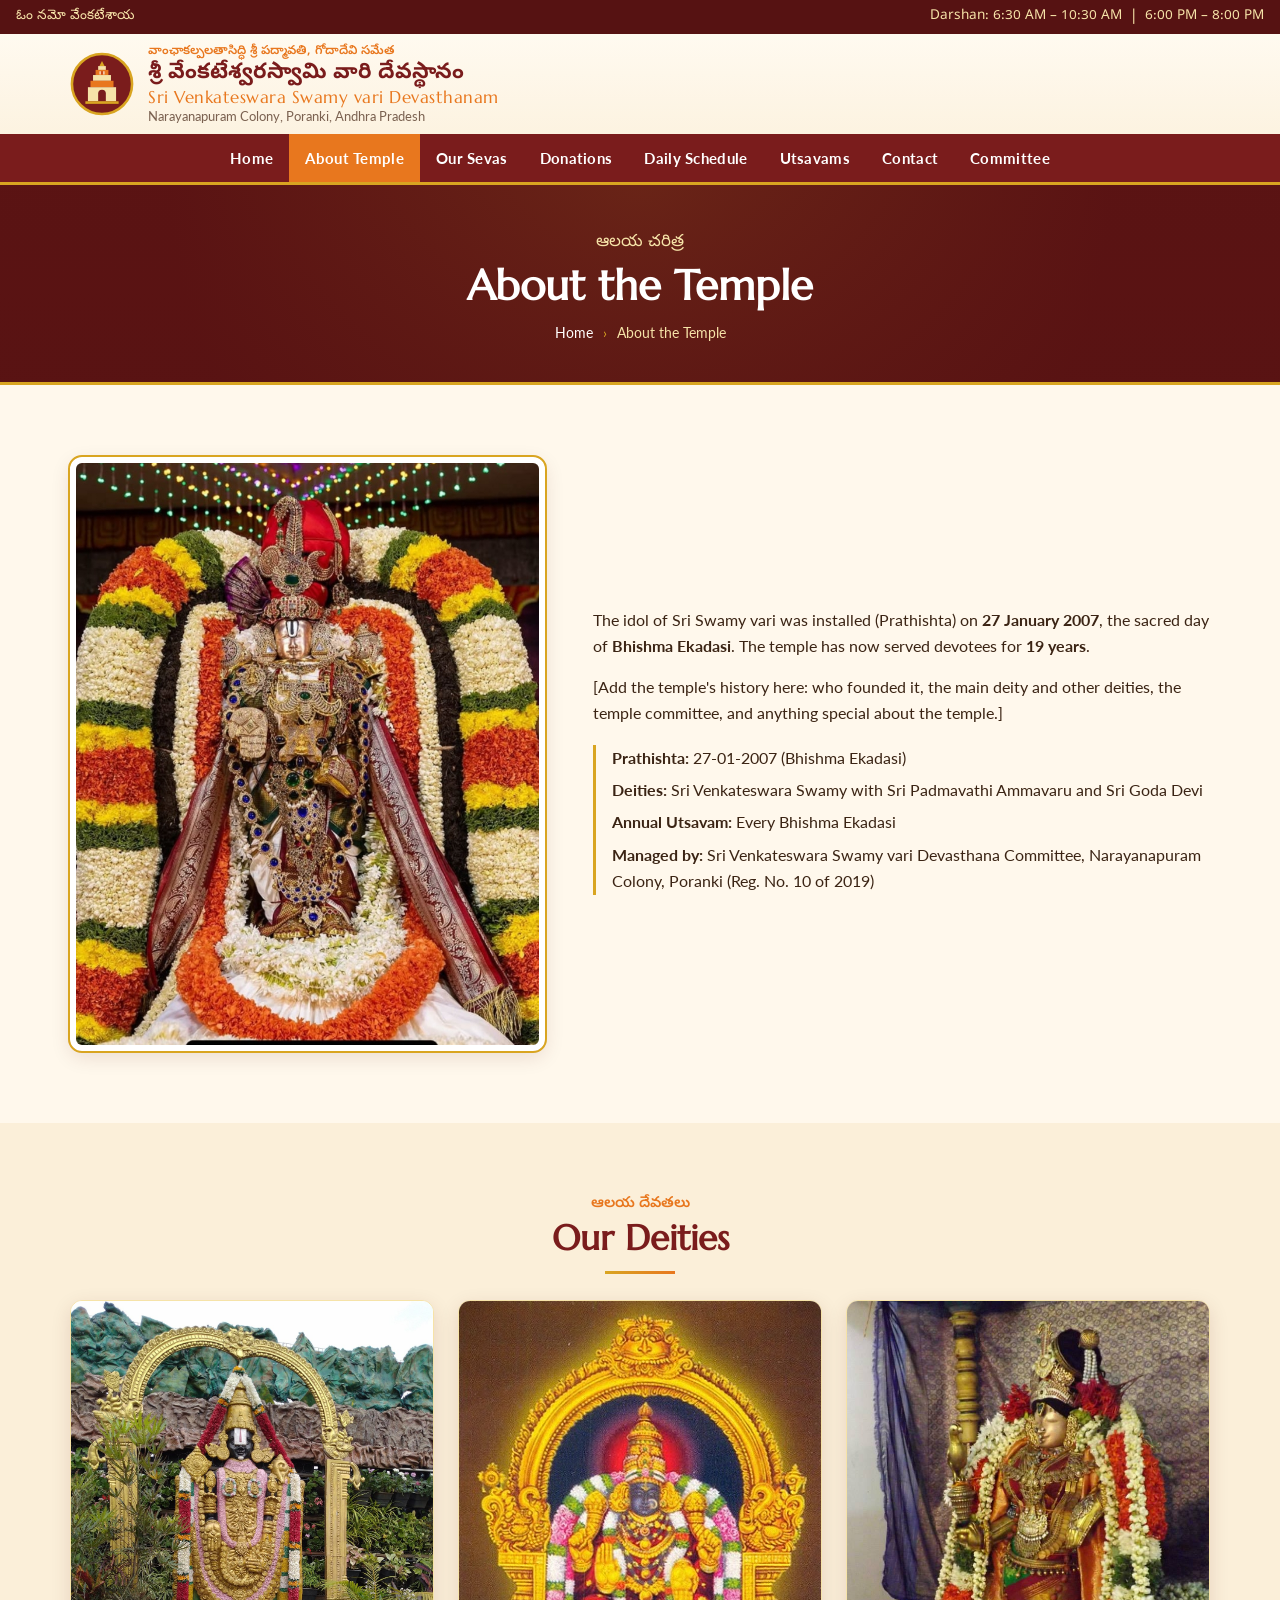
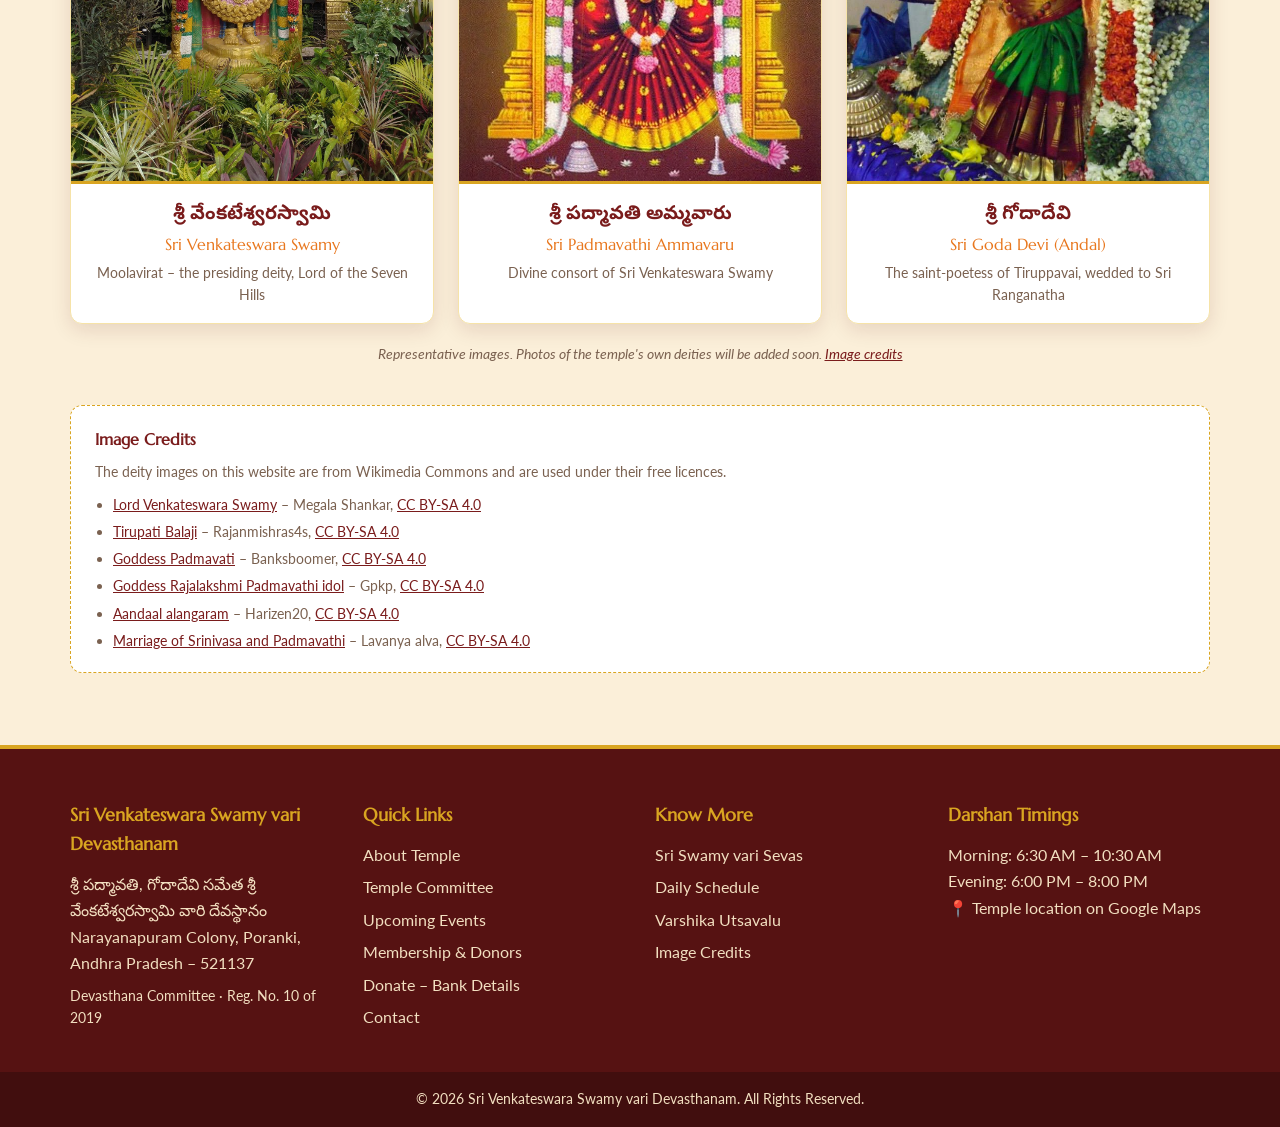
==== about.html @ eacb73ff "Temple website: initial version Static information website (HTML, CSS, JavaScript) for Sri Venkatesw" ====
<!DOCTYPE html>
<html lang="te">
<head>
  <meta charset="UTF-8" />
  <meta name="viewport" content="width=device-width, initial-scale=1.0" />
  <title>About the Temple | Sri Venkateswara Swamy vari Devasthanam, Poranki</title>
  <meta name="description" content="Sri Padmavathi, Goda Devi sameta Sri Venkateswara Swamy vari Devasthanam – darshan timings, sevas and fees, Friday Abhishekam, monthly Kalyanam and annual Utsavams." />
  <link rel="preconnect" href="https://fonts.googleapis.com" />
  <link rel="preconnect" href="https://fonts.gstatic.com" crossorigin />
  <link href="https://fonts.googleapis.com/css2?family=Marcellus&family=Noto+Sans+Telugu:wght@400;600;700&family=Lato:wght@400;700&display=swap" rel="stylesheet" />
  <link rel="stylesheet" href="css/styles.css" />
  <link rel="icon" href="images/favicon.svg" type="image/svg+xml" />
</head>
<body>

  <!-- ===== TOP STRIP ===== -->
  <div class="top-strip">
    <span>ఓం నమో వేంకటేశాయ</span>
    <span class="top-strip__right">Darshan: 6:30 AM – 10:30 AM &nbsp;|&nbsp; 6:00 PM – 8:00 PM</span>
  </div>

  <!-- ===== HEADER ===== -->
  <header class="site-header">
    <div class="container header-inner">
      <a href="index.html" class="brand">
        <img src="images/logo.svg" alt="Temple logo" class="brand__logo" />
        <div class="brand__text">
          <span class="brand__pre">వాంఛాకల్పలతాసిద్ధి శ్రీ పద్మావతి, గోదాదేవి సమేత</span>
          <span class="brand__te">శ్రీ వేంకటేశ్వరస్వామి వారి దేవస్థానం</span>
          <span class="brand__en">Sri Venkateswara Swamy vari Devasthanam</span>
          <!-- EDIT: Location -->
          <span class="brand__loc">Narayanapuram Colony, Poranki, Andhra Pradesh</span>
        </div>
      </a>
      <button class="nav-toggle" aria-label="Open menu" aria-expanded="false">
        <span></span><span></span><span></span>
      </button>
    </div>
    <nav class="main-nav" aria-label="Main">
      <ul class="container">
        <li><a href="index.html">Home</a></li>
        <li><a href="about.html" class="active" aria-current="page">About Temple</a></li>
        <li><a href="sevas.html">Our Sevas</a></li>
        <li><a href="membership.html">Donations</a></li>
        <li><a href="schedule.html">Daily Schedule</a></li>
        <li><a href="utsavams.html">Utsavams</a></li>
        <li><a href="contact.html">Contact</a></li>
        <li><a href="committee.html">Committee</a></li>
      </ul>
    </nav>
  </header>

  <main>
    <!-- ===== PAGE BANNER ===== -->
    <section class="page-banner">
      <div class="container">
        <p class="page-banner__te">ఆలయ చరిత్ర</p>
        <h1>About the Temple</h1>
        <p class="crumbs"><a href="index.html">Home</a> <span>›</span> About the Temple</p>
      </div>
    </section>

    <!-- ===== ABOUT ===== -->
    <section id="about" class="section">
      <div class="container about">
        <div class="about__img">
          <img src="images/venkateswara-1.jpg" alt="Sri Venkateswara Swamy" onerror="this.parentElement.classList.add('placeholder')" />
        </div>
        <div class="about__text">
          <!-- EDIT: Replace with the temple's history -->
          <p>
            The idol of Sri Swamy vari was installed (Prathishta) on <strong>27 January 2007</strong>, the
            sacred day of <strong>Bhishma Ekadasi</strong>. The temple has now served devotees for
            <strong><span id="yearsCount">19</span> years</strong>.
          </p>
          <p>
            [Add the temple's history here: who founded it, the main deity and other deities, the temple
            committee, and anything special about the temple.]
          </p>
          <ul class="facts">
            <li><strong>Prathishta:</strong> 27-01-2007 (Bhishma Ekadasi)</li>
            <li><strong>Deities:</strong> Sri Venkateswara Swamy with Sri Padmavathi Ammavaru and Sri Goda Devi</li>
            <li><strong>Annual Utsavam:</strong> Every Bhishma Ekadasi</li>
            <li><strong>Managed by:</strong> Sri Venkateswara Swamy vari Devasthana Committee, Narayanapuram Colony, Poranki (Reg. No. 10 of 2019)</li>
          </ul>
        </div>
      </div>
    </section>

    <!-- ===== DEITIES ===== -->
    <section class="section section--alt">
      <div class="container">
        <h2 class="section-title center"><span>ఆలయ దేవతలు</span>Our Deities</h2>
        <div class="deity-grid">
          <figure class="deity">
            <div class="deity__img"><img src="images/venkateswara-2.jpg" alt="Sri Venkateswara Swamy" loading="lazy" /></div>
            <figcaption>
              <h3>శ్రీ వేంకటేశ్వరస్వామి</h3>
              <p>Sri Venkateswara Swamy</p>
              <small>Moolavirat – the presiding deity, Lord of the Seven Hills</small>
            </figcaption>
          </figure>
          <figure class="deity">
            <div class="deity__img"><img src="images/padmavathi.jpg" alt="Sri Padmavathi Ammavaru" loading="lazy" /></div>
            <figcaption>
              <h3>శ్రీ పద్మావతి అమ్మవారు</h3>
              <p>Sri Padmavathi Ammavaru</p>
              <small>Divine consort of Sri Venkateswara Swamy</small>
            </figcaption>
          </figure>
          <figure class="deity">
            <div class="deity__img"><img src="images/goda-devi-1.jpg" alt="Sri Goda Devi (Andal)" loading="lazy" /></div>
            <figcaption>
              <h3>శ్రీ గోదాదేవి</h3>
              <p>Sri Goda Devi (Andal)</p>
              <small>The saint-poetess of Tiruppavai, wedded to Sri Ranganatha</small>
            </figcaption>
          </figure>
        </div>
        <p class="note center">Representative images. Photos of the temple's own deities will be added soon. <a href="#credits">Image credits</a></p>

        <div class="credits" id="credits">
          <h3>Image Credits</h3>
          <p>The deity images on this website are from Wikimedia Commons and are used under their free licences.</p>
          <ul>
            <li><a href="https://commons.wikimedia.org/wiki/File:Lord_Venkateswara_Swamy.jpg" target="_blank" rel="noopener">Lord Venkateswara Swamy</a> – Megala Shankar, <a href="https://creativecommons.org/licenses/by-sa/4.0/" target="_blank" rel="noopener">CC BY-SA 4.0</a></li>
            <li><a href="https://commons.wikimedia.org/wiki/File:TirupatiBalaji.jpg" target="_blank" rel="noopener">Tirupati Balaji</a> – Rajanmishras4s, <a href="https://creativecommons.org/licenses/by-sa/4.0/" target="_blank" rel="noopener">CC BY-SA 4.0</a></li>
            <li><a href="https://commons.wikimedia.org/wiki/File:Goddess_Padmavati.jpg" target="_blank" rel="noopener">Goddess Padmavati</a> – Banksboomer, <a href="https://creativecommons.org/licenses/by-sa/4.0/" target="_blank" rel="noopener">CC BY-SA 4.0</a></li>
            <li><a href="https://commons.wikimedia.org/wiki/File:Goddess_Rajalakshmi_Padmavathi_idol_(Decorated_on_the_eve_of_Varamahalakshmi_festival).jpg" target="_blank" rel="noopener">Goddess Rajalakshmi Padmavathi idol</a> – Gpkp, <a href="https://creativecommons.org/licenses/by-sa/4.0/" target="_blank" rel="noopener">CC BY-SA 4.0</a></li>
            <li><a href="https://commons.wikimedia.org/wiki/File:Aandaal_alangaram.jpg" target="_blank" rel="noopener">Aandaal alangaram</a> – Harizen20, <a href="https://creativecommons.org/licenses/by-sa/4.0/" target="_blank" rel="noopener">CC BY-SA 4.0</a></li>
            <li><a href="https://commons.wikimedia.org/wiki/File:Marriage_of_God_Srinivasa_and_Goddess_Padmavathi.jpg" target="_blank" rel="noopener">Marriage of Srinivasa and Padmavathi</a> – Lavanya alva, <a href="https://creativecommons.org/licenses/by-sa/4.0/" target="_blank" rel="noopener">CC BY-SA 4.0</a></li>
          </ul>
        </div>
      </div>
    </section>

  </main>

  <!-- ===== FOOTER ===== -->
  <footer class="site-footer">
    <div class="container footer-grid">
      <div>
        <h4>Sri Venkateswara Swamy vari Devasthanam</h4>
        <p>శ్రీ పద్మావతి, గోదాదేవి సమేత శ్రీ వేంకటేశ్వరస్వామి వారి దేవస్థానం</p>
        <p>Narayanapuram Colony, Poranki,<br />Andhra Pradesh – 521137</p>
        <p class="footer-reg"><a href="committee.html#registration">Devasthana Committee · Reg. No. 10 of 2019</a></p>
      </div>
      <div>
        <h4>Quick Links</h4>
        <ul>
          <li><a href="about.html">About Temple</a></li>
          <li><a href="committee.html">Temple Committee</a></li>
          <li><a href="utsavams.html">Upcoming Events</a></li>
          <li><a href="membership.html">Membership &amp; Donors</a></li>
          <li><a href="membership.html#donate">Donate – Bank Details</a></li>
          <li><a href="contact.html">Contact</a></li>
        </ul>
      </div>
      <div>
        <h4>Know More</h4>
        <ul>
          <li><a href="sevas.html">Sri Swamy vari Sevas</a></li>
          <li><a href="schedule.html">Daily Schedule</a></li>
          <li><a href="utsavams.html">Varshika Utsavalu</a></li>
          <li><a href="about.html#credits">Image Credits</a></li>
        </ul>
      </div>
      <div>
        <h4>Darshan Timings</h4>
        <p>Morning: 6:30 AM – 10:30 AM</p>
        <p>Evening: 6:00 PM – 8:00 PM</p>
        <p><a href="https://maps.app.goo.gl/JUTuwzBSx3iXRFwi8" target="_blank" rel="noopener">📍 Temple location on Google Maps</a></p>
      </div>
    </div>
    <div class="footer-bottom">
      © <span id="year">2026</span> Sri Venkateswara Swamy vari Devasthanam. All Rights Reserved.
    </div>
  </footer>

  <script src="js/data.js"></script>
  <script src="js/main.js"></script>
</body>
</html>
---- css/styles.css ----
:root {
  --maroon: #7a1c1c;
  --maroon-dark: #561212;
  --saffron: #e8771e;
  --gold: #d9a521;
  --gold-light: #f6e3a8;
  --cream: #fff8ec;
  --cream-alt: #fbefd9;
  --text: #3b2414;
  --muted: #7a6150;
  --radius: 12px;
  --shadow: 0 6px 20px rgba(86, 18, 18, 0.12);
}

* { box-sizing: border-box; margin: 0; padding: 0; }
html { scroll-behavior: smooth; scroll-padding-top: 70px; }
body {
  font-family: "Lato", "Noto Sans Telugu", sans-serif;
  color: var(--text);
  background: var(--cream);
  line-height: 1.65;
}
img { max-width: 100%; display: block; }
a { color: var(--maroon); }
.container { width: min(1140px, 100% - 32px); margin-inline: auto; }

/* ---------- Top strip ---------- */
.top-strip {
  background: var(--maroon-dark);
  color: var(--gold-light);
  font-size: 0.85rem;
  padding: 6px 16px;
  display: flex;
  justify-content: space-between;
  gap: 12px;
  flex-wrap: wrap;
  font-family: "Noto Sans Telugu", sans-serif;
}

/* ---------- Header ---------- */
.site-header {
  background: linear-gradient(180deg, #fffaf0, var(--cream-alt));
  border-bottom: 3px solid var(--gold);
  position: sticky;
  top: 0;
  z-index: 50;
}
.header-inner { display: flex; align-items: center; justify-content: space-between; padding: 10px 0; }
.brand { display: flex; align-items: center; gap: 14px; text-decoration: none; }
.brand__logo { width: 64px; height: 64px; }
.brand__text { display: flex; flex-direction: column; line-height: 1.25; }
.brand__te { font-family: "Noto Sans Telugu", sans-serif; font-weight: 700; font-size: 1.35rem; color: var(--maroon); }
.brand__en { font-family: "Marcellus", serif; font-size: 1.05rem; color: var(--saffron); letter-spacing: 0.5px; }
.brand__loc { font-size: 0.8rem; color: var(--muted); }

.nav-toggle { display: none; background: none; border: 0; cursor: pointer; padding: 8px; }
.nav-toggle span { display: block; width: 26px; height: 3px; background: var(--maroon); margin: 5px 0; border-radius: 2px; }

.main-nav { background: var(--maroon); }
.main-nav ul { list-style: none; display: flex; flex-wrap: wrap; justify-content: center; }
.main-nav a {
  display: block;
  padding: 12px 16px;
  color: #fff;
  text-decoration: none;
  font-weight: 700;
  font-size: 0.92rem;
  letter-spacing: 0.3px;
  transition: background 0.2s;
}
.main-nav a:hover { background: var(--saffron); }

/* ---------- Hero slider ---------- */
.hero { position: relative; height: clamp(360px, 62vh, 560px); overflow: hidden; }
.slide {
  position: absolute;
  inset: 0;
  opacity: 0;
  transition: opacity 1s ease;
  display: grid;
  place-items: center;
  text-align: center;
  color: #fff;
  background:
    linear-gradient(90deg, rgba(60, 10, 10, 0.25), rgba(60, 10, 10, 0.7) 30%, rgba(60, 10, 10, 0.7) 70%, rgba(60, 10, 10, 0.25)),
    var(--bg),
    radial-gradient(circle at 50% 35%, #f3a43b 0%, #c4501b 45%, #5b1010 100%);
  background-size: cover;
  background-position: center;
}
.slide.active { opacity: 1; z-index: 1; }
.slide__content { padding: 0 24px; max-width: 760px; }
.slide__kicker { font-family: "Noto Sans Telugu", sans-serif; color: var(--gold-light); letter-spacing: 1px; margin-bottom: 8px; }
.slide h1, .slide h2 {
  font-family: "Noto Sans Telugu", serif;
  font-size: clamp(1.8rem, 5vw, 3.2rem);
  line-height: 1.3;
  text-shadow: 0 3px 12px rgba(0, 0, 0, 0.4);
}
.slide p { font-size: 1.15rem; margin: 8px 0 22px; }
.btn {
  display: inline-block;
  background: var(--gold);
  color: var(--maroon-dark);
  padding: 11px 26px;
  border-radius: 30px;
  font-weight: 700;
  text-decoration: none;
  transition: transform 0.2s, background 0.2s;
}
.btn:hover { background: #f0c040; transform: translateY(-2px); }
.slider-btn {
  position: absolute;
  top: 50%;
  transform: translateY(-50%);
  z-index: 2;
  background: rgba(255, 255, 255, 0.18);
  color: #fff;
  border: 0;
  width: 44px;
  height: 44px;
  border-radius: 50%;
  font-size: 1.2rem;
  cursor: pointer;
}
.slider-btn:hover { background: rgba(255, 255, 255, 0.35); }
.slider-btn.prev { left: 16px; }
.slider-btn.next { right: 16px; }
.dots { position: absolute; bottom: 18px; width: 100%; display: flex; justify-content: center; gap: 8px; z-index: 2; }
.dots button { width: 11px; height: 11px; border-radius: 50%; border: 2px solid #fff; background: transparent; cursor: pointer; }
.dots button.active { background: var(--gold); border-color: var(--gold); }

/* ---------- Quick cards ---------- */
.quick {
  display: grid;
  grid-template-columns: repeat(auto-fit, minmax(220px, 1fr));
  gap: 18px;
  margin-top: -50px;
  position: relative;
  z-index: 5;
}
.quick-card {
  background: #fff;
  border-radius: var(--radius);
  box-shadow: var(--shadow);
  padding: 22px 18px;
  text-align: center;
  border-top: 4px solid var(--saffron);
}
.quick-card__icon { font-size: 2rem; }
.quick-card h3 { font-family: "Marcellus", serif; color: var(--maroon); margin: 6px 0; }
.quick-card p { color: var(--muted); font-size: 0.95rem; }
.status { display: inline-block; margin-top: 8px; font-size: 0.82rem; font-weight: 700; }
.status.open { color: #1f8a3b; }
.status.closed { color: #b3261e; }

/* ---------- Sections ---------- */
.section { padding: 72px 0; }
.section--alt { background: var(--cream-alt); }
.section-title {
  font-family: "Marcellus", serif;
  color: var(--maroon);
  font-size: clamp(1.6rem, 3.5vw, 2.2rem);
  margin-bottom: 26px;
  line-height: 1.2;
}
.section-title span {
  display: block;
  font-family: "Noto Sans Telugu", sans-serif;
  font-size: 0.95rem;
  color: var(--saffron);
  font-weight: 600;
  margin-bottom: 4px;
}
.section-title::after {
  content: "";
  display: block;
  width: 70px;
  height: 3px;
  margin-top: 12px;
  background: linear-gradient(90deg, var(--gold), var(--saffron));
}
.section-title.center { text-align: center; }
.section-title.center::after { margin-inline: auto; }
.note { color: var(--muted); font-size: 0.9rem; margin-top: 18px; font-style: italic; }
.section-title.center + * + .note, #sevas .note { text-align: center; }

/* ---------- About ---------- */
.about { display: grid; grid-template-columns: 1fr 1.3fr; gap: 48px; align-items: center; }
.about__img { border-radius: var(--radius); overflow: hidden; box-shadow: var(--shadow); aspect-ratio: 4 / 5; border: 6px solid #fff; outline: 2px solid var(--gold); }
.about__img img { width: 100%; height: 100%; object-fit: cover; }
.about__text p { margin-bottom: 14px; }
.facts { list-style: none; margin-top: 18px; border-left: 3px solid var(--gold); padding-left: 16px; }
.facts li { margin: 6px 0; }

/* placeholder when an image is not yet added */
.placeholder {
  background: radial-gradient(circle at 50% 40%, #f6c66b, #d8692a 60%, #7a1c1c) !important;
  display: grid;
  place-items: center;
  position: relative;
  min-height: 160px;
}
.placeholder img { display: none; }
.placeholder::before { content: "🕉️"; font-size: 3rem; opacity: 0.85; }

/* ---------- Sevas ---------- */
.seva-grid { display: grid; grid-template-columns: repeat(auto-fit, minmax(240px, 1fr)); gap: 22px; }
.seva-card {
  background: #fff;
  border-radius: var(--radius);
  padding: 28px 22px 24px;
  box-shadow: var(--shadow);
  position: relative;
  border: 1px solid var(--gold-light);
  transition: transform 0.25s;
}
.seva-card:hover { transform: translateY(-4px); }
.seva-card__tag {
  position: absolute;
  top: -12px;
  left: 22px;
  background: var(--saffron);
  color: #fff;
  font-size: 0.75rem;
  font-weight: 700;
  padding: 3px 12px;
  border-radius: 20px;
  text-transform: uppercase;
  letter-spacing: 0.5px;
}
.seva-card h3 { font-family: "Noto Sans Telugu", sans-serif; color: var(--maroon); font-size: 1.25rem; }
.seva-card__en { color: var(--saffron); font-family: "Marcellus", serif; }
.seva-card__time { margin-top: 12px; padding-top: 12px; border-top: 1px dashed var(--gold); font-weight: 700; font-size: 0.95rem; }

/* ---------- Schedule ---------- */
.schedule { display: grid; grid-template-columns: repeat(auto-fit, minmax(300px, 1fr)); gap: 26px; }
.schedule__col { background: #fff; border-radius: var(--radius); box-shadow: var(--shadow); overflow: hidden; }
.schedule__col h3 { background: var(--maroon); color: #fff; padding: 14px 20px; font-family: "Noto Sans Telugu", sans-serif; font-size: 1.1rem; }
.schedule table { width: 100%; border-collapse: collapse; }
.schedule td { padding: 13px 20px; border-bottom: 1px solid #f1e3c9; }
.schedule td:last-child { text-align: right; font-weight: 700; color: var(--maroon); white-space: nowrap; }
.schedule tr.highlight { background: #fff3dd; }

/* ---------- Utsavams ---------- */
.utsavams { display: grid; grid-template-columns: 1.3fr 1fr; gap: 40px; align-items: start; }
.event-list { list-style: none; display: grid; gap: 12px; }
.event-list li { display: flex; gap: 16px; align-items: center; background: #fff; padding: 12px; border-radius: var(--radius); box-shadow: var(--shadow); }
.event-list li.event-empty { display: block; color: var(--muted); }
.event-date { min-width: 74px; text-align: center; background: var(--saffron); color: #fff; border-radius: 8px; padding: 6px; line-height: 1.2; }
.event-date strong { display: block; font-size: 1.5rem; }
.event-date span { font-size: 0.75rem; }
.event-list h4 { font-family: "Noto Sans Telugu", sans-serif; color: var(--maroon); }
.event-list p { font-size: 0.9rem; color: var(--muted); }
.utsavam-box {
  background: linear-gradient(160deg, var(--maroon), var(--maroon-dark));
  color: #fdf1d8;
  padding: 32px 28px;
  border-radius: var(--radius);
  box-shadow: var(--shadow);
  border: 2px solid var(--gold);
}
.utsavam-box h3 { font-family: "Noto Sans Telugu", sans-serif; font-size: 1.6rem; color: var(--gold-light); }
.utsavam-box__en { font-family: "Marcellus", serif; color: var(--gold); margin-bottom: 14px; }
.utsavam-box__count { margin-top: 18px; padding-top: 14px; border-top: 1px solid rgba(217, 165, 33, 0.5); font-size: 1.1rem; }
.utsavam-box__count strong { color: var(--gold); font-size: 1.4rem; }

/* ---------- Updates ---------- */
.updates-grid { display: grid; grid-template-columns: repeat(auto-fit, minmax(260px, 1fr)); gap: 24px; }
.update-card { background: #fff; border-radius: var(--radius); overflow: hidden; box-shadow: var(--shadow); }
.update-card__img { aspect-ratio: 16 / 10; }
.update-card__img img { width: 100%; height: 100%; object-fit: cover; }
.update-card__body { padding: 18px 20px 22px; }
.update-card__date { font-size: 0.8rem; font-weight: 700; color: var(--saffron); text-transform: uppercase; }
.update-card h3 { font-family: "Noto Sans Telugu", sans-serif; color: var(--maroon); margin: 4px 0 6px; }
.update-card p { color: var(--muted); font-size: 0.95rem; }

/* ---------- Gallery ---------- */
.gallery { display: grid; grid-template-columns: repeat(auto-fill, minmax(220px, 1fr)); gap: 14px; }
.gallery figure { position: relative; border-radius: 10px; overflow: hidden; aspect-ratio: 1; cursor: pointer; box-shadow: var(--shadow); }
.gallery img { width: 100%; height: 100%; object-fit: cover; transition: transform 0.4s; }
.gallery figure:hover img { transform: scale(1.07); }
.gallery figcaption {
  position: absolute;
  bottom: 0;
  inset-inline: 0;
  padding: 8px 12px;
  background: linear-gradient(transparent, rgba(60, 10, 10, 0.85));
  color: #fff;
  font-size: 0.88rem;
}
.lightbox { position: fixed; inset: 0; background: rgba(20, 5, 5, 0.92); z-index: 100; display: grid; place-items: center; padding: 20px; }
.lightbox[hidden] { display: none; }
.lightbox img { max-height: 88vh; border-radius: 8px; }
.lightbox__close { position: absolute; top: 14px; right: 22px; background: none; border: 0; color: #fff; font-size: 2.6rem; cursor: pointer; }

/* ---------- Contact ---------- */
.contact { display: grid; grid-template-columns: 1fr 1.2fr; gap: 40px; align-items: start; }
.contact-list { list-style: none; display: grid; gap: 16px; }
.contact-list li { display: flex; gap: 12px; }
.contact-list span { font-size: 1.3rem; }
.map { border-radius: var(--radius); overflow: hidden; box-shadow: var(--shadow); border: 3px solid var(--gold-light); }
.map iframe { width: 100%; height: 340px; border: 0; display: block; }

/* ---------- Footer ---------- */
.site-footer { background: var(--maroon-dark); color: #f2dfc0; padding-top: 52px; border-top: 4px solid var(--gold); }
.footer-grid { display: grid; grid-template-columns: repeat(auto-fit, minmax(200px, 1fr)); gap: 30px; padding-bottom: 36px; }
.site-footer h4 { font-family: "Marcellus", serif; color: var(--gold); font-size: 1.1rem; margin-bottom: 12px; }
.site-footer ul { list-style: none; }
.site-footer li { margin: 6px 0; }
.site-footer a { color: #f2dfc0; text-decoration: none; }
.site-footer a:hover { color: var(--gold); }
.footer-bottom { text-align: center; padding: 16px; background: rgba(0, 0, 0, 0.25); font-size: 0.85rem; }

/* ---------- Responsive ---------- */
@media (max-width: 860px) {
  .about, .utsavams, .contact { grid-template-columns: 1fr; }
  .about__img { max-width: 380px; margin-inline: auto; width: 100%; }
}
@media (max-width: 760px) {
  .nav-toggle { display: block; }
  .main-nav { display: none; }
  .main-nav.open { display: block; }
  .main-nav ul { flex-direction: column; }
  .main-nav a { border-top: 1px solid rgba(255, 255, 255, 0.1); padding: 13px 20px; }
  .brand__logo { width: 50px; height: 50px; }
  .brand__te { font-size: 1.1rem; }
  .brand__en { font-size: 0.9rem; }
  .top-strip__right { display: none; }
  .top-strip { justify-content: center; }
  .slider-btn { display: none; }
  .section { padding: 56px 0; }
}

/* Hero slide photos – put slide-1.jpg, slide-2.jpg, slide-3.jpg in /images */
.slide:nth-child(1) { --bg: url("../images/venkateswara-1.jpg"); background-position: center 18%; }
.slide:nth-child(2) { --bg: url("../images/venkateswara-2.jpg"); background-position: center 22%; }
.slide:nth-child(3) { --bg: url("../images/kalyanam.jpg"); background-position: center 30%; }
.btn--directions { margin-top: 22px; background: var(--maroon); color: #fff; }
.btn--directions:hover { background: var(--saffron); color: #fff; }

/* ---------- Temple name extras ---------- */
.brand__pre { font-family: "Noto Sans Telugu", sans-serif; font-size: 0.78rem; color: var(--saffron); font-weight: 600; }
.slide__pre { font-family: "Noto Sans Telugu", sans-serif; color: var(--gold-light); font-size: 1.1rem !important; margin: 0 0 4px !important; }

/* ---------- Weekly / nakshatra seva calendar ---------- */
.sub-title { font-family: "Noto Sans Telugu", sans-serif; color: var(--maroon); font-size: 1.15rem; margin: 10px 0 14px; }
.week-grid { display: grid; grid-template-columns: repeat(auto-fit, minmax(190px, 1fr)); gap: 14px; margin-bottom: 30px; }
.week-grid--3 { grid-template-columns: repeat(auto-fit, minmax(240px, 1fr)); }
.day-card {
  background: #fff; border-radius: var(--radius); box-shadow: var(--shadow);
  padding: 16px; font-family: "Noto Sans Telugu", sans-serif; font-weight: 600; color: var(--text);
  border-top: 4px solid var(--saffron);
}
.day-card small { display: block; font-family: "Lato", sans-serif; font-weight: 400; color: var(--muted); font-size: 0.82rem; margin-top: 2px; }
.day-card__day { display: block; color: var(--maroon); font-size: 1.05rem; margin-bottom: 8px; padding-bottom: 8px; border-bottom: 1px dashed var(--gold); }
.day-card__day small { display: inline; margin-left: 6px; }

/* ---------- Price tables ---------- */
.price-wrap { display: grid; grid-template-columns: 1.5fr 1fr; gap: 26px; align-items: start; margin-top: 10px; }
.side-col { display: grid; gap: 26px; }
.price-table { background: #fff; border-radius: var(--radius); box-shadow: var(--shadow); overflow: hidden; }
.price-table h3 { background: var(--maroon); color: #fff; padding: 14px 18px; font-family: "Noto Sans Telugu", sans-serif; font-size: 1.1rem; }
.price-table table { width: 100%; border-collapse: collapse; }
.price-table th { text-align: left; background: #fff3dd; color: var(--maroon); font-family: "Noto Sans Telugu", sans-serif; font-size: 0.9rem; padding: 10px 14px; }
.price-table td { padding: 10px 14px; border-bottom: 1px solid #f1e3c9; font-family: "Noto Sans Telugu", sans-serif; vertical-align: top; }
.price-table td small { display: block; font-family: "Lato", sans-serif; color: var(--muted); font-size: 0.8rem; }
.price-table td:first-child { color: var(--muted); }
.price-table th:last-child, .price-table td:last-child { text-align: right; white-space: nowrap; font-weight: 700; color: var(--maroon); }
.price-table tr.highlight { background: #fff3dd; }
.price-table td.na { color: #b3261e; font-weight: 600; font-size: 0.9rem; }
.side-col .price-table td:first-child { color: var(--text); }

.booking-box { background: linear-gradient(160deg, var(--maroon), var(--maroon-dark)); color: #fdf1d8; border-radius: var(--radius); padding: 22px; border: 2px solid var(--gold); box-shadow: var(--shadow); }
.booking-box h3 { font-family: "Noto Sans Telugu", sans-serif; color: var(--gold-light); font-size: 1.1rem; }
.booking-box__en { color: var(--gold); font-size: 0.9rem; margin-bottom: 12px; }
.booking-box ul { list-style: none; display: grid; gap: 10px; }
.booking-box li { display: flex; flex-direction: column; background: rgba(255, 255, 255, 0.08); padding: 8px 12px; border-radius: 8px; }
.booking-box a { color: #fff; font-weight: 700; font-size: 1.15rem; text-decoration: none; letter-spacing: 0.5px; }
.booking-box li span { font-family: "Noto Sans Telugu", sans-serif; font-size: 0.88rem; color: var(--gold-light); }
.booking-box__note { margin-top: 14px; font-size: 0.82rem; font-style: italic; opacity: 0.85; }

@media (max-width: 860px) { .price-wrap { grid-template-columns: 1fr; } }
@media (max-width: 760px) {
  .brand__pre { font-size: 0.68rem; }
  .price-table td, .price-table th { padding: 9px 10px; }
}

/* ---------- Membership ---------- */
.lead { font-family: "Noto Sans Telugu", sans-serif; color: var(--muted); max-width: 760px; margin: -8px auto 30px; }
.lead.center { text-align: center; }
.reg { display: inline-block; margin-top: 8px; background: var(--gold-light); color: var(--maroon); font-family: "Lato", sans-serif; font-weight: 700; padding: 3px 14px; border-radius: 20px; font-size: 0.85rem; letter-spacing: 0.5px; }
.member-grid { display: grid; grid-template-columns: repeat(auto-fit, minmax(300px, 1fr)); gap: 22px; }
.member-card { background: #fff; border-radius: var(--radius); box-shadow: var(--shadow); border: 1px solid var(--gold-light); overflow: hidden; display: flex; flex-direction: column; }
.member-card__head { background: linear-gradient(135deg, #fff3dd, #fbe2b8); padding: 20px 20px 16px; border-bottom: 3px solid var(--gold); text-align: center; }
.member-card--top .member-card__head { background: linear-gradient(135deg, var(--maroon), var(--maroon-dark)); color: #fff; }
.member-card h3 { font-family: "Noto Sans Telugu", sans-serif; color: var(--maroon); font-size: 1.35rem; }
.member-card--top h3 { color: var(--gold-light); }
.member-card__en { font-family: "Marcellus", serif; color: var(--saffron); }
.member-card--top .member-card__en { color: var(--gold); }
.member-card__amt { font-size: 1.7rem; font-weight: 700; color: var(--maroon); margin-top: 6px; line-height: 1.2; }
.member-card--top .member-card__amt { color: #fff; }
.member-card__amt small { display: block; font-size: 0.78rem; font-weight: 400; color: var(--muted); font-family: "Noto Sans Telugu", sans-serif; }
.member-card--top .member-card__amt small { color: var(--gold-light); }
.member-card__type { display: inline-block; margin-top: 10px; font-size: 0.78rem; font-weight: 700; background: var(--saffron); color: #fff; padding: 3px 12px; border-radius: 20px; font-family: "Noto Sans Telugu", sans-serif; }
.member-card > ul { list-style: none; padding: 18px 20px 6px; display: grid; gap: 8px; font-family: "Noto Sans Telugu", sans-serif; font-size: 0.95rem; }
.member-card > ul li { padding-left: 22px; position: relative; }
.member-card > ul li::before { content: "🪷"; position: absolute; left: 0; font-size: 0.8rem; top: 2px; }
.member-card__sum { margin: auto 20px 20px; padding-top: 12px; border-top: 1px dashed var(--gold); font-size: 0.85rem; color: var(--muted); }
.member-card--contact { background: linear-gradient(160deg, var(--maroon), var(--maroon-dark)); color: #fdf1d8; border: 2px solid var(--gold); padding: 24px; }
.member-card--contact h3 { color: var(--gold-light); font-size: 1.15rem; }
.member-card--contact .member-card__en { color: var(--gold); margin-bottom: 12px; }
.member-card--contact ul.plain { list-style: none; display: grid; gap: 10px; font-family: "Noto Sans Telugu", sans-serif; }
.member-card--contact ul.plain li::before { content: none; }
.member-card--contact a { color: #fff; font-weight: 700; font-size: 1.1rem; text-decoration: none; display: block; font-family: "Lato", sans-serif; }
.member-card--contact .member-card__sum { margin: 16px 0 0; color: var(--gold-light); border-color: rgba(217, 165, 33, 0.5); }
.footer-reg { margin-top: 8px; font-size: 0.85rem; color: var(--gold); }

/* ---------- Committee ---------- */
.committee-reg { text-align: center; font-size: 0.85rem; color: var(--muted); margin: -16px 0 30px; }
.sub-title.center { text-align: center; margin-top: 30px; }
.people-grid { display: grid; grid-template-columns: repeat(auto-fit, minmax(200px, 1fr)); gap: 16px; }
.person { position: relative; background: #fff; border-radius: var(--radius); box-shadow: var(--shadow); padding: 22px 16px 16px; text-align: center; border-top: 4px solid var(--gold); }
.person--head { border-top-color: var(--maroon); background: linear-gradient(180deg, #fff, #fff3dd); }
.person__no { position: absolute; top: 8px; left: 10px; font-size: 0.72rem; color: var(--muted); }
.person h4 { font-family: "Noto Sans Telugu", sans-serif; color: var(--maroon); font-size: 1.05rem; }
.person__en { font-size: 0.85rem; color: var(--muted); }
.person__role { margin-top: 10px; padding-top: 10px; border-top: 1px dashed var(--gold); font-family: "Noto Sans Telugu", sans-serif; font-weight: 600; color: var(--saffron); font-size: 0.95rem; }
.person__role small { display: block; font-family: "Lato", sans-serif; font-weight: 700; color: var(--text); font-size: 0.8rem; }
.member-list { list-style: none; display: grid; grid-template-columns: repeat(auto-fill, minmax(250px, 1fr)); gap: 10px; }
.member-list li { background: #fff; border-radius: 10px; padding: 10px 14px 10px 50px; position: relative; font-family: "Noto Sans Telugu", sans-serif; font-weight: 600; color: var(--maroon); box-shadow: 0 2px 8px rgba(86, 18, 18, 0.08); border-left: 3px solid var(--saffron); }
.member-list li span { position: absolute; left: 12px; top: 50%; transform: translateY(-50%); width: 28px; height: 28px; border-radius: 50%; background: var(--gold-light); color: var(--maroon); font-size: 0.75rem; display: grid; place-items: center; font-family: "Lato", sans-serif; }
.member-list li small { display: block; font-family: "Lato", sans-serif; font-weight: 400; color: var(--muted); font-size: 0.8rem; }
.appeal { margin: 36px auto 0; max-width: 820px; text-align: center; font-family: "Noto Sans Telugu", sans-serif; color: var(--maroon); background: #fff; border: 1px dashed var(--gold); border-radius: var(--radius); padding: 18px 22px; }
.appeal small { display: block; margin-top: 6px; font-family: "Lato", sans-serif; color: var(--muted); font-style: italic; }

/* ---------- Multi-page: active menu & page banner ---------- */
.main-nav a.active { background: var(--saffron); }
.page-banner {
  background:
    linear-gradient(rgba(86, 18, 18, 0.88), rgba(86, 18, 18, 0.92)),
    radial-gradient(circle at 50% 0%, #f3a43b, #7a1c1c 70%);
  color: #fff;
  text-align: center;
  padding: 44px 0 38px;
  border-bottom: 3px solid var(--gold);
}
.page-banner__te { font-family: "Noto Sans Telugu", sans-serif; color: var(--gold-light); font-size: 1.05rem; }
.page-banner h1 { font-family: "Marcellus", serif; font-size: clamp(1.7rem, 4vw, 2.6rem); line-height: 1.2; margin: 4px 0 10px; }
.crumbs { font-size: 0.88rem; color: var(--gold-light); }
.crumbs a { color: #fff; text-decoration: none; }
.crumbs a:hover { text-decoration: underline; }
.crumbs span { margin: 0 6px; color: var(--gold); }
.btn-row { display: flex; gap: 12px; flex-wrap: wrap; margin-top: 20px; }
.btn--maroon { background: var(--maroon); color: #fff; }
.btn--maroon:hover { background: var(--saffron); color: #fff; }

/* ---------- Deities & credits ---------- */
.note.center { text-align: center; }
.deity-grid { display: grid; grid-template-columns: repeat(auto-fit, minmax(240px, 1fr)); gap: 24px; }
.deity { background: #fff; border-radius: var(--radius); box-shadow: var(--shadow); overflow: hidden; border: 1px solid var(--gold-light); text-align: center; }
.deity__img { aspect-ratio: 3 / 4; overflow: hidden; border-bottom: 3px solid var(--gold); }
.deity__img img { width: 100%; height: 100%; object-fit: cover; object-position: center top; transition: transform 0.5s; }
.deity:hover .deity__img img { transform: scale(1.04); }
.deity figcaption { padding: 16px; }
.deity h3 { font-family: "Noto Sans Telugu", sans-serif; color: var(--maroon); font-size: 1.2rem; }
.deity p { font-family: "Marcellus", serif; color: var(--saffron); }
.deity small { display: block; color: var(--muted); font-size: 0.85rem; margin-top: 4px; }
.gallery img { object-position: center top; }
.credits { margin-top: 40px; padding: 20px 24px; background: #fff; border-radius: var(--radius); border: 1px dashed var(--gold); font-size: 0.88rem; color: var(--muted); }
.credits h3 { font-family: "Marcellus", serif; color: var(--maroon); margin-bottom: 6px; }
.credits ul { margin: 10px 0 0 18px; display: grid; gap: 4px; }

/* ---------- Registration certificate ---------- */
.cert { display: grid; grid-template-columns: minmax(240px, 380px) 1fr; gap: 32px; align-items: start; background: #fff; border-radius: var(--radius); box-shadow: var(--shadow); border: 1px solid var(--gold-light); padding: 24px; margin: 0 0 40px; }
.cert__img { position: relative; display: block; border: 6px solid #fff; outline: 2px solid var(--gold); border-radius: 6px; overflow: hidden; box-shadow: var(--shadow); }
.cert__img img { width: 100%; transition: transform 0.4s; }
.cert__img:hover img { transform: scale(1.03); }
.cert__zoom { position: absolute; bottom: 0; inset-inline: 0; background: rgba(86, 18, 18, 0.85); color: #fff; text-align: center; font-size: 0.85rem; padding: 7px; }
.cert__info h3 { font-family: "Marcellus", serif; color: var(--maroon); font-size: 1.5rem; margin-bottom: 14px; line-height: 1.2; }
.cert__info h3 span { display: block; font-family: "Noto Sans Telugu", sans-serif; font-size: 0.9rem; color: var(--saffron); }
.cert__info table { width: 100%; border-collapse: collapse; font-size: 0.95rem; }
.cert__info th { text-align: left; vertical-align: top; color: var(--muted); font-weight: 700; padding: 9px 14px 9px 0; width: 38%; border-bottom: 1px solid #f1e3c9; }
.cert__info td { padding: 9px 0; border-bottom: 1px solid #f1e3c9; color: var(--text); }
@media (max-width: 760px) {
  .cert { grid-template-columns: 1fr; padding: 16px; }
  .cert__img { max-width: 340px; margin-inline: auto; }
  .cert__info th { width: auto; display: block; padding-bottom: 0; border: 0; }
  .cert__info td { display: block; }
}

/* ---------- Certificate frame (decorative) ---------- */
.cert { background: linear-gradient(180deg, #fffdf8, #fff6e6); }
.cert__img {
  outline: none;
  border: 0;
  border-radius: 4px;
  padding: 18px;
  background:
    linear-gradient(#fffaf0, #fffaf0) padding-box,
    linear-gradient(135deg, #b8860b, #f6e3a8 25%, #c9971c 50%, #f6e3a8 75%, #b8860b) border-box;
  border: 6px solid transparent;
  box-shadow: 0 1px 0 #fff inset, 0 14px 30px rgba(86, 18, 18, 0.22), 0 3px 8px rgba(86, 18, 18, 0.12);
}
.cert__img::before {           /* inner thin gold rule */
  content: "";
  position: absolute;
  inset: 9px;
  border: 1px solid #d9a521;
  pointer-events: none;
  z-index: 1;
}
.cert__img::after {            /* lotus corner ornaments */
  content: "❀";
  position: absolute;
  top: 0; left: 4px;
  color: #c9971c;
  font-size: 0.85rem;
  z-index: 2;
  text-shadow: calc(100% + 0px) 0 0 transparent;
}
.cert__img img {
  border: 1px solid #ead7ae;
  box-shadow: 0 2px 6px rgba(0, 0, 0, 0.08);
  filter: contrast(1.02);
}
.cert__img:hover img { transform: none; }
.cert__img:hover { transform: translateY(-3px); transition: transform 0.3s; }
.cert__zoom {
  left: 18px; right: 18px; bottom: 18px;
  background: linear-gradient(90deg, rgba(86, 18, 18, 0.92), rgba(122, 28, 28, 0.92));
  letter-spacing: 0.3px;
  opacity: 0;
  transition: opacity 0.25s;
}
.cert__img:hover .cert__zoom, .cert__img:focus .cert__zoom { opacity: 1; }
@media (hover: none) { .cert__zoom { opacity: 1; } }
.cert__seal {
  display: inline-flex; align-items: center; gap: 8px;
  margin-top: 16px; padding: 8px 14px;
  background: #f3f9f2; color: #1f6b33; border: 1px solid #bfe0c3; border-radius: 30px;
  font-size: 0.85rem; font-weight: 700;
}

/* ---------- Bank details ---------- */
.bank { display: grid; grid-template-columns: 1fr 1.1fr; gap: 32px; align-items: center; margin-top: 44px; padding: 30px; background: #fff; border-radius: var(--radius); box-shadow: var(--shadow); border: 1px solid var(--gold-light); scroll-margin-top: 90px; }
.bank__intro h3 { font-family: "Marcellus", serif; color: var(--maroon); font-size: 1.6rem; line-height: 1.2; margin-bottom: 12px; }
.bank__intro h3 span { display: block; font-family: "Noto Sans Telugu", sans-serif; font-size: 0.95rem; color: var(--saffron); margin-bottom: 4px; }
.bank__intro p { margin-bottom: 12px; }
.bank__te { font-family: "Noto Sans Telugu", sans-serif; color: var(--maroon); }
.bank__note { background: #fff3dd; border-left: 3px solid var(--saffron); padding: 10px 14px; border-radius: 6px; font-size: 0.92rem; }
.bank__note a { font-weight: 700; }
.bank-card {
  background: linear-gradient(140deg, #7a1c1c 0%, #561212 60%, #3d0c0c 100%);
  color: #fff; border-radius: 16px; padding: 24px 24px 18px;
  box-shadow: 0 18px 36px rgba(86, 18, 18, 0.3); border: 2px solid var(--gold); position: relative; overflow: hidden;
}
.bank-card::before { content: ""; position: absolute; width: 260px; height: 260px; right: -90px; top: -110px; border-radius: 50%; background: radial-gradient(circle, rgba(246, 227, 168, 0.25), transparent 70%); }
.bank-card__top { display: flex; align-items: center; gap: 10px; margin-bottom: 16px; padding-bottom: 12px; border-bottom: 1px solid rgba(217, 165, 33, 0.45); }
.bank-card__logo { font-size: 1.5rem; }
.bank-card__bank { font-family: "Marcellus", serif; font-size: 1.25rem; color: var(--gold-light); letter-spacing: 0.5px; }
.bank-card dl { display: grid; gap: 12px; position: relative; }
.bank-card dt { font-size: 0.75rem; text-transform: uppercase; letter-spacing: 1px; color: var(--gold); }
.bank-card dd { display: flex; align-items: center; justify-content: space-between; gap: 12px; font-weight: 700; font-size: 1.02rem; word-break: break-word; }
.bank-card .mono { font-family: "Courier New", monospace; font-size: 1.25rem; letter-spacing: 1.5px; }
.copy { flex-shrink: 0; background: rgba(255, 255, 255, 0.12); color: #fff; border: 1px solid rgba(246, 227, 168, 0.5); border-radius: 20px; padding: 4px 12px; font-size: 0.78rem; cursor: pointer; font-family: inherit; }
.copy:hover { background: var(--gold); color: var(--maroon-dark); }
.copy.done { background: #1f8a3b; border-color: #1f8a3b; }
.bank-card__foot { margin-top: 16px; font-size: 0.8rem; color: var(--gold-light); opacity: 0.85; }
@media (max-width: 860px) { .bank { grid-template-columns: 1fr; padding: 20px; } }
@media (max-width: 420px) { .bank-card .mono { font-size: 1.05rem; letter-spacing: 1px; } .bank-card { padding: 18px; } }
.booking-box__note a { color: var(--gold-light); font-weight: 700; }

/* ---------- Padmavathi slide & home deity strip ---------- */
.slide:nth-child(4) { --bg: url("../images/padmavathi-2.jpg"); background-position: center 35%; }
.deity--link { display: block; text-decoration: none; color: inherit; transition: transform 0.25s, box-shadow 0.25s; }
.deity--link:hover { transform: translateY(-4px); box-shadow: 0 14px 30px rgba(86, 18, 18, 0.2); }
.deity__cap { padding: 14px; }
.deity__cap h3 { font-family: "Noto Sans Telugu", sans-serif; color: var(--maroon); font-size: 1.15rem; }
.deity__cap p { font-family: "Marcellus", serif; color: var(--saffron); }
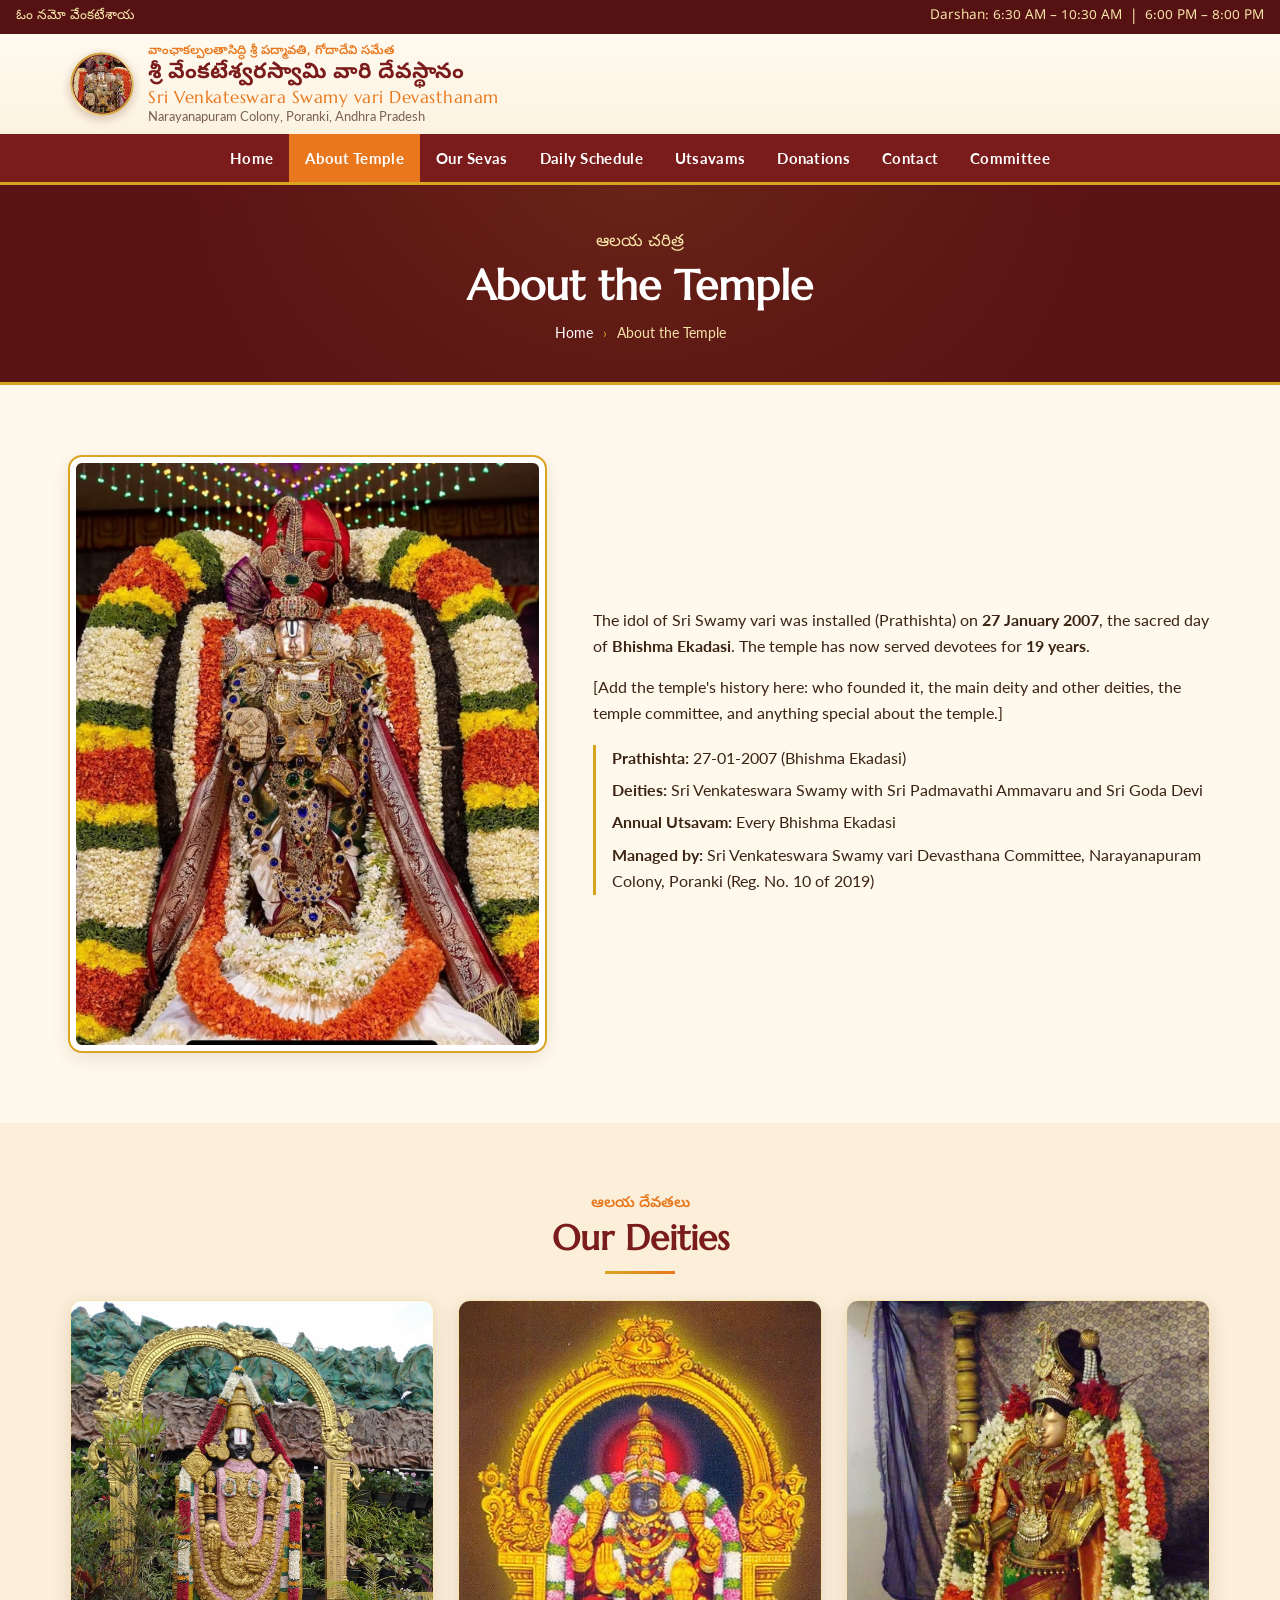
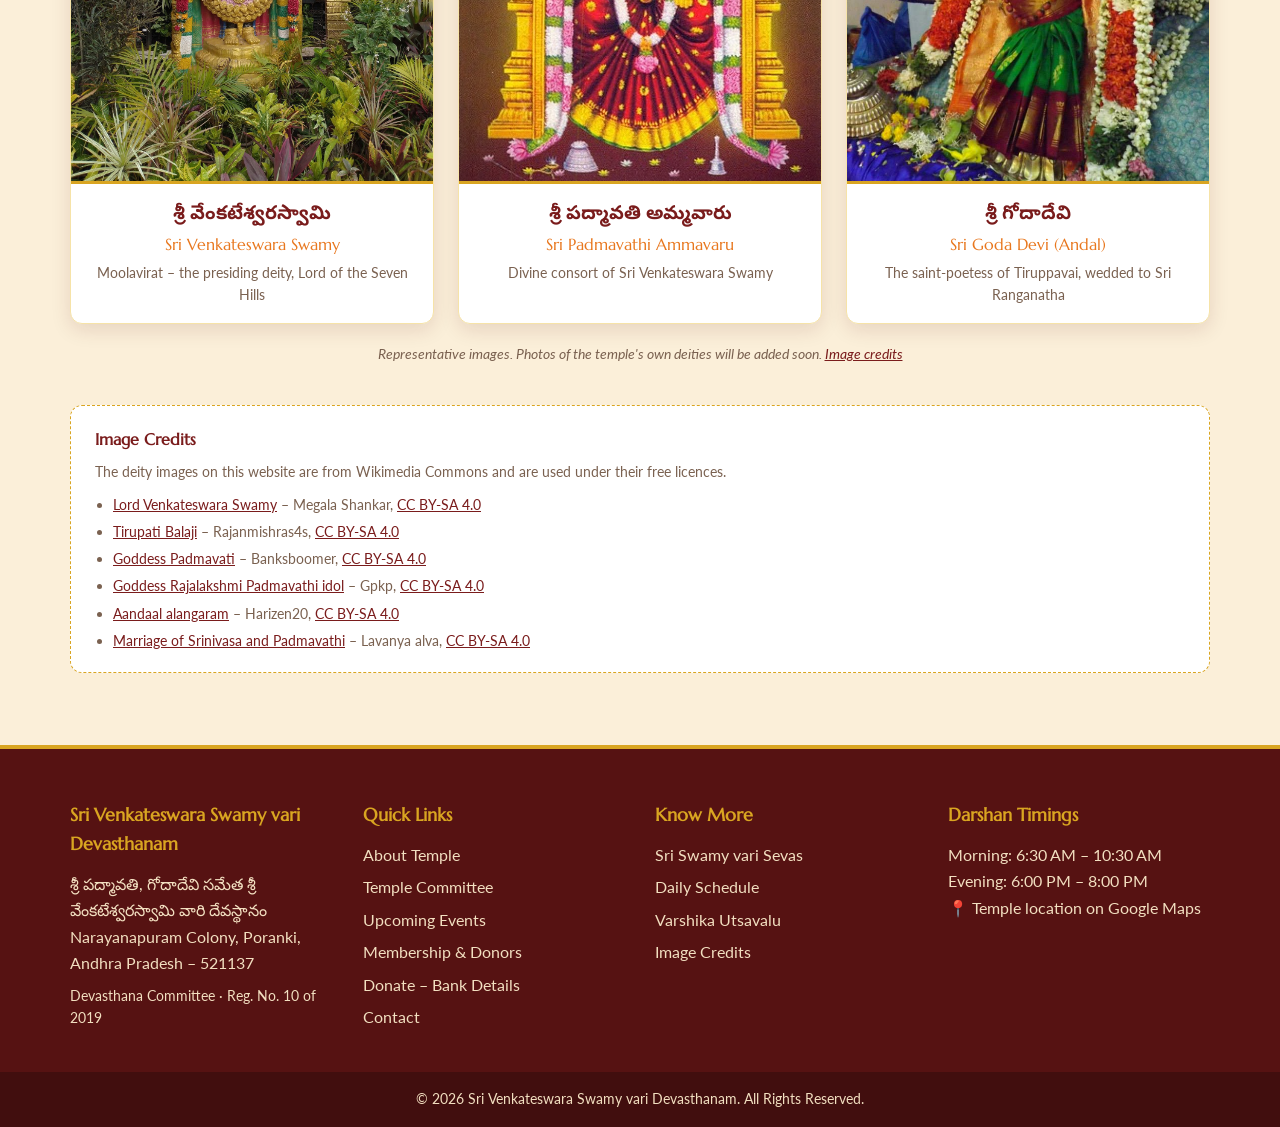
==== commit 1bde2786: "Move Donations after Utsavams; use Venkateswara Swamy photo as logo Co-Authored-By: Claude Opus 5.5 " ====
--- a/about.html
+++ b/about.html
@@ -23,7 +23,7 @@
   <header class="site-header">
     <div class="container header-inner">
       <a href="index.html" class="brand">
-        <img src="images/logo.svg" alt="Temple logo" class="brand__logo" />
+        <img src="images/logo-venkateswara.png" alt="Sri Venkateswara Swamy" class="brand__logo" />
         <div class="brand__text">
           <span class="brand__pre">వాంఛాకల్పలతాసిద్ధి శ్రీ పద్మావతి, గోదాదేవి సమేత</span>
           <span class="brand__te">శ్రీ వేంకటేశ్వరస్వామి వారి దేవస్థానం</span>
@@ -41,9 +41,9 @@
         <li><a href="index.html">Home</a></li>
         <li><a href="about.html" class="active" aria-current="page">About Temple</a></li>
         <li><a href="sevas.html">Our Sevas</a></li>
-        <li><a href="membership.html">Donations</a></li>
         <li><a href="schedule.html">Daily Schedule</a></li>
         <li><a href="utsavams.html">Utsavams</a></li>
+        <li><a href="membership.html">Donations</a></li>
         <li><a href="contact.html">Contact</a></li>
         <li><a href="committee.html">Committee</a></li>
       </ul>
--- a/css/styles.css
+++ b/css/styles.css
@@ -578,3 +578,6 @@
 .deity__cap { padding: 14px; }
 .deity__cap h3 { font-family: "Noto Sans Telugu", sans-serif; color: var(--maroon); font-size: 1.15rem; }
 .deity__cap p { font-family: "Marcellus", serif; color: var(--saffron); }
+
+/* ---------- Venkateswara photo logo ---------- */
+.brand__logo { border-radius: 50%; object-fit: cover; box-shadow: 0 3px 10px rgba(86, 18, 18, 0.25); }
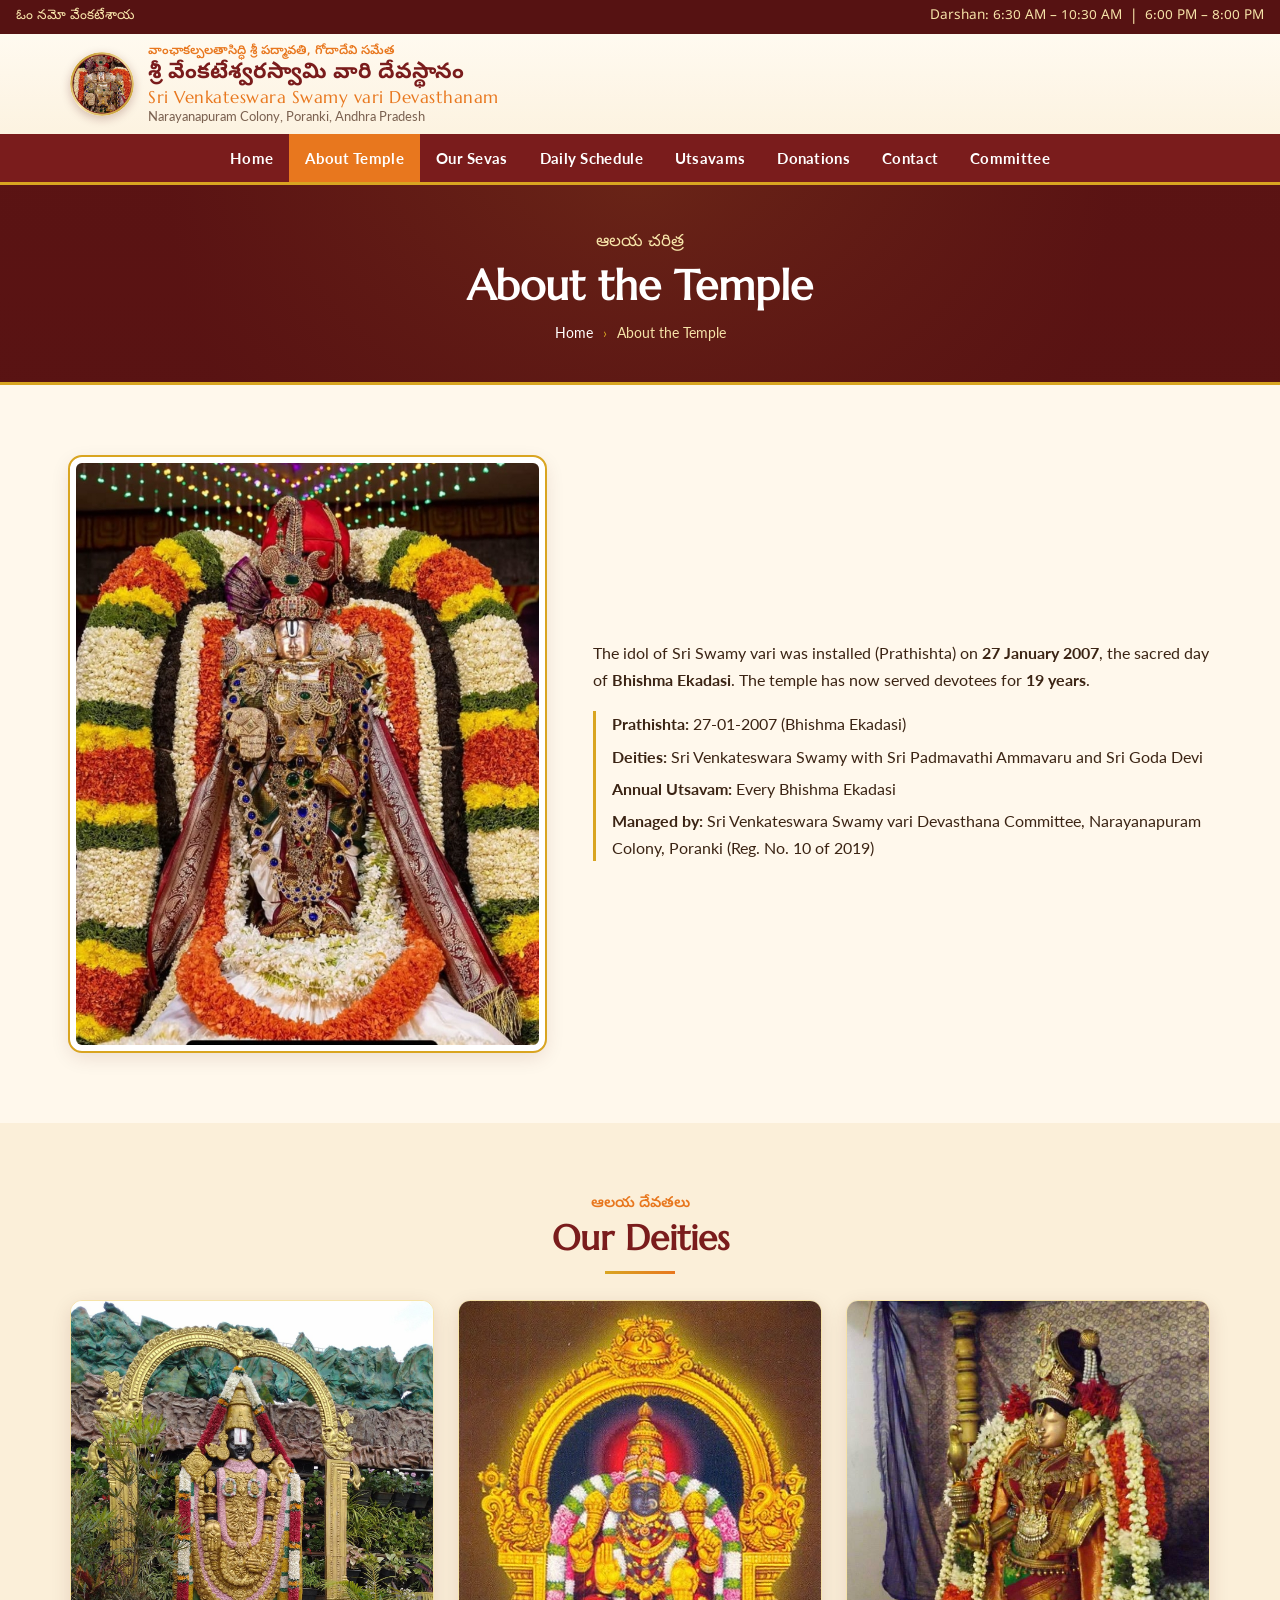
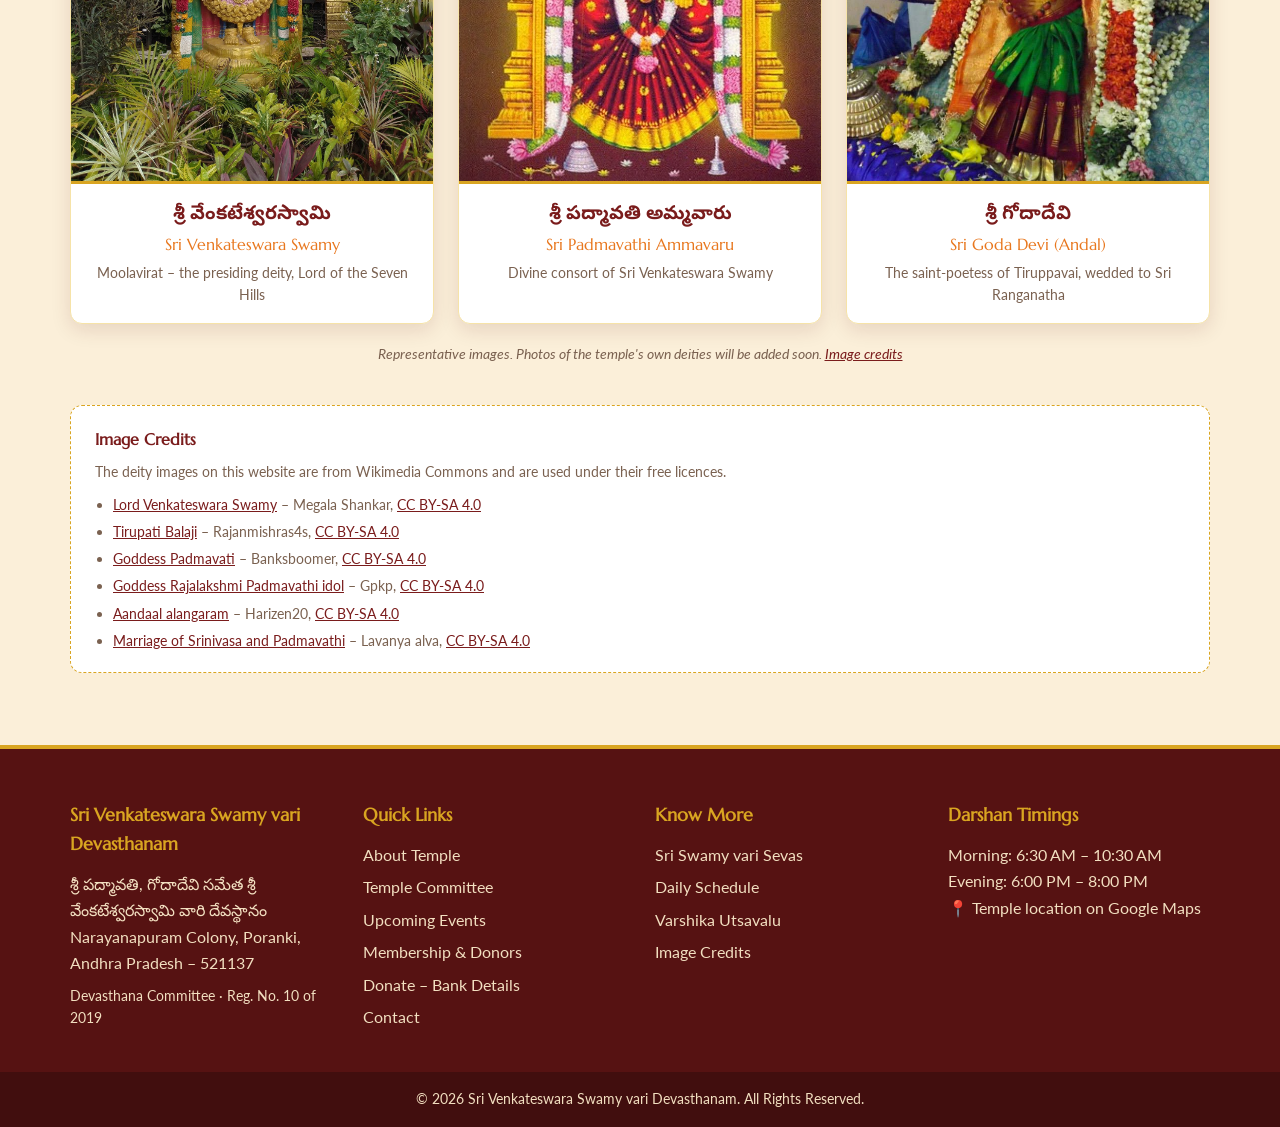
==== commit 8970d1ce: "Remove history placeholder from About page Co-Authored-By: Claude Opus 5.5 <noreply@anthropic.com>" ====
--- a/about.html
+++ b/about.html
@@ -67,15 +67,10 @@
           <img src="images/venkateswara-1.jpg" alt="Sri Venkateswara Swamy" onerror="this.parentElement.classList.add('placeholder')" />
         </div>
         <div class="about__text">
-          <!-- EDIT: Replace with the temple's history -->
           <p>
             The idol of Sri Swamy vari was installed (Prathishta) on <strong>27 January 2007</strong>, the
             sacred day of <strong>Bhishma Ekadasi</strong>. The temple has now served devotees for
             <strong><span id="yearsCount">19</span> years</strong>.
-          </p>
-          <p>
-            [Add the temple's history here: who founded it, the main deity and other deities, the temple
-            committee, and anything special about the temple.]
           </p>
           <ul class="facts">
             <li><strong>Prathishta:</strong> 27-01-2007 (Bhishma Ekadasi)</li>
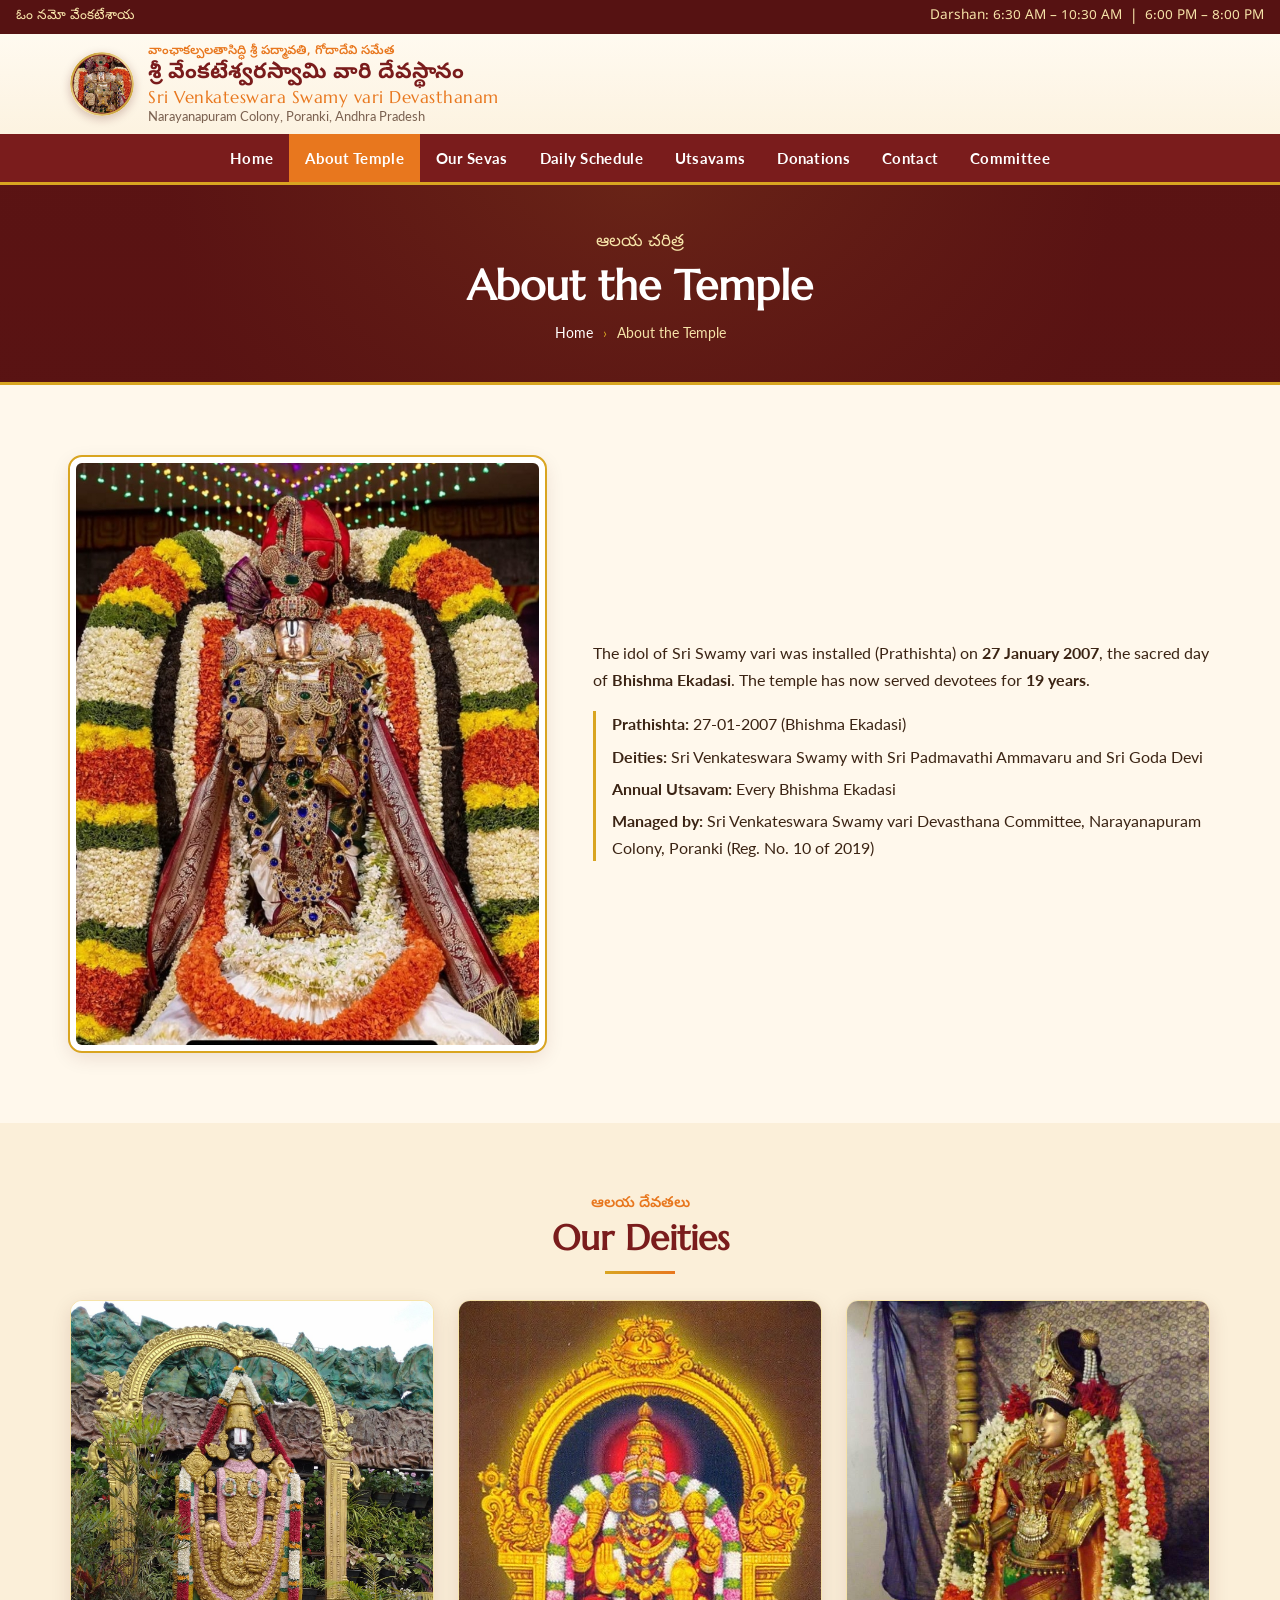
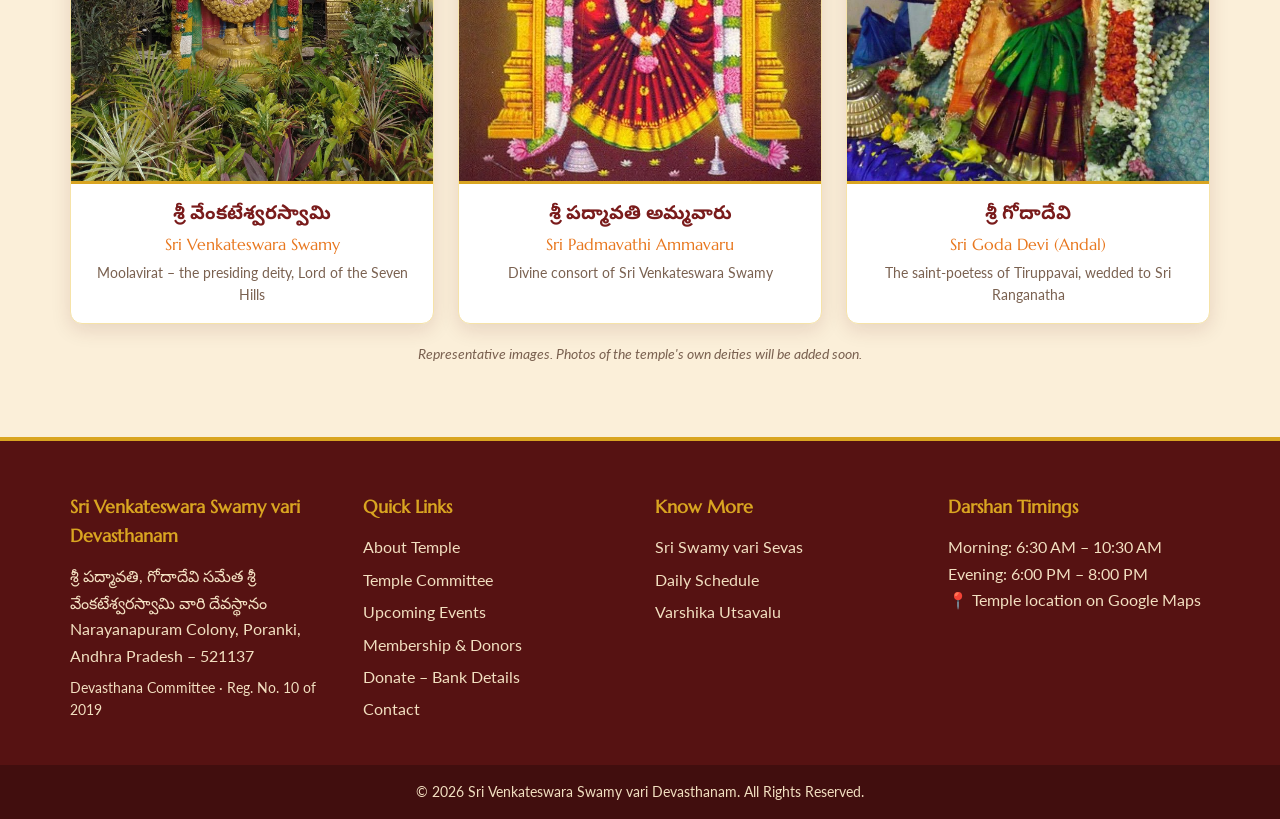
==== commit d7bf6eb5: "Remove image credits Co-Authored-By: Claude Opus 5.5 <noreply@anthropic.com>" ====
--- a/about.html
+++ b/about.html
@@ -112,20 +112,7 @@
             </figcaption>
           </figure>
         </div>
-        <p class="note center">Representative images. Photos of the temple's own deities will be added soon. <a href="#credits">Image credits</a></p>
-
-        <div class="credits" id="credits">
-          <h3>Image Credits</h3>
-          <p>The deity images on this website are from Wikimedia Commons and are used under their free licences.</p>
-          <ul>
-            <li><a href="https://commons.wikimedia.org/wiki/File:Lord_Venkateswara_Swamy.jpg" target="_blank" rel="noopener">Lord Venkateswara Swamy</a> – Megala Shankar, <a href="https://creativecommons.org/licenses/by-sa/4.0/" target="_blank" rel="noopener">CC BY-SA 4.0</a></li>
-            <li><a href="https://commons.wikimedia.org/wiki/File:TirupatiBalaji.jpg" target="_blank" rel="noopener">Tirupati Balaji</a> – Rajanmishras4s, <a href="https://creativecommons.org/licenses/by-sa/4.0/" target="_blank" rel="noopener">CC BY-SA 4.0</a></li>
-            <li><a href="https://commons.wikimedia.org/wiki/File:Goddess_Padmavati.jpg" target="_blank" rel="noopener">Goddess Padmavati</a> – Banksboomer, <a href="https://creativecommons.org/licenses/by-sa/4.0/" target="_blank" rel="noopener">CC BY-SA 4.0</a></li>
-            <li><a href="https://commons.wikimedia.org/wiki/File:Goddess_Rajalakshmi_Padmavathi_idol_(Decorated_on_the_eve_of_Varamahalakshmi_festival).jpg" target="_blank" rel="noopener">Goddess Rajalakshmi Padmavathi idol</a> – Gpkp, <a href="https://creativecommons.org/licenses/by-sa/4.0/" target="_blank" rel="noopener">CC BY-SA 4.0</a></li>
-            <li><a href="https://commons.wikimedia.org/wiki/File:Aandaal_alangaram.jpg" target="_blank" rel="noopener">Aandaal alangaram</a> – Harizen20, <a href="https://creativecommons.org/licenses/by-sa/4.0/" target="_blank" rel="noopener">CC BY-SA 4.0</a></li>
-            <li><a href="https://commons.wikimedia.org/wiki/File:Marriage_of_God_Srinivasa_and_Goddess_Padmavathi.jpg" target="_blank" rel="noopener">Marriage of Srinivasa and Padmavathi</a> – Lavanya alva, <a href="https://creativecommons.org/licenses/by-sa/4.0/" target="_blank" rel="noopener">CC BY-SA 4.0</a></li>
-          </ul>
-        </div>
+        <p class="note center">Representative images. Photos of the temple's own deities will be added soon.</p>
       </div>
     </section>
 
@@ -157,7 +144,6 @@
           <li><a href="sevas.html">Sri Swamy vari Sevas</a></li>
           <li><a href="schedule.html">Daily Schedule</a></li>
           <li><a href="utsavams.html">Varshika Utsavalu</a></li>
-          <li><a href="about.html#credits">Image Credits</a></li>
         </ul>
       </div>
       <div>
